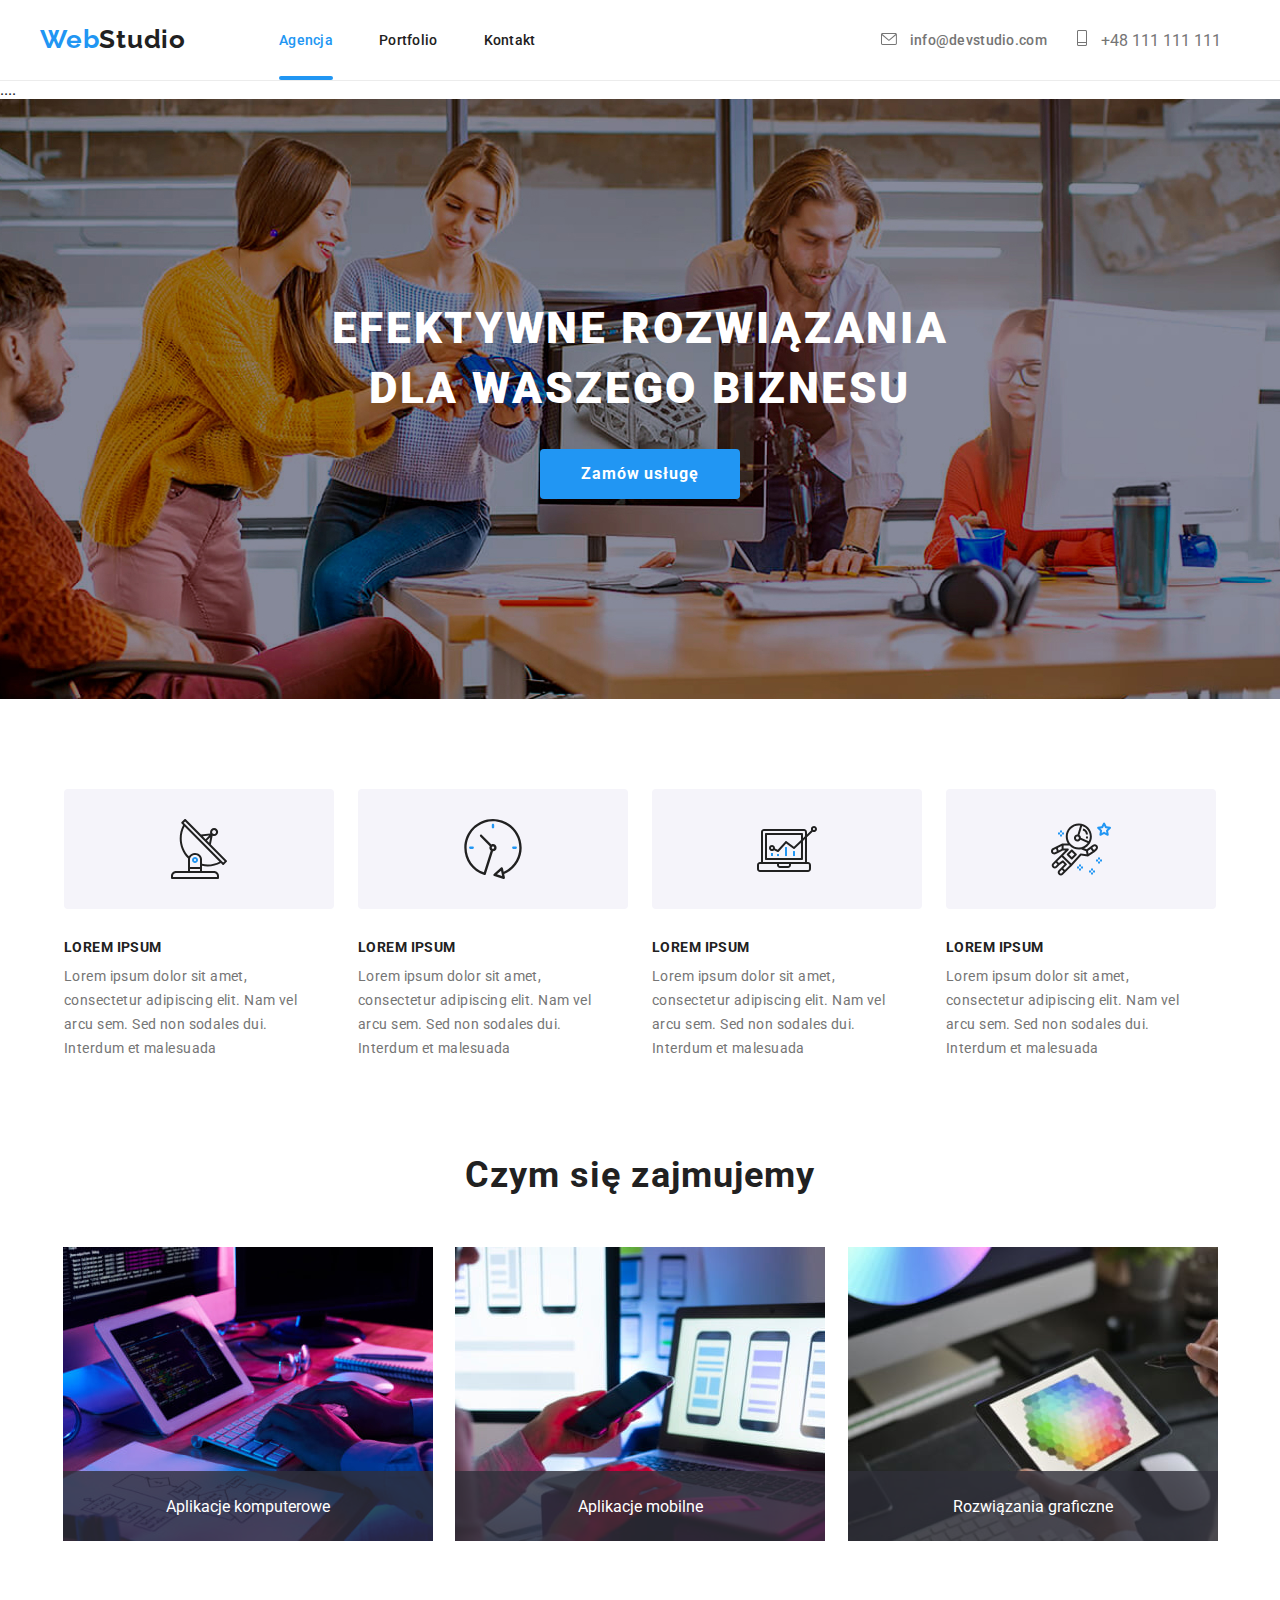
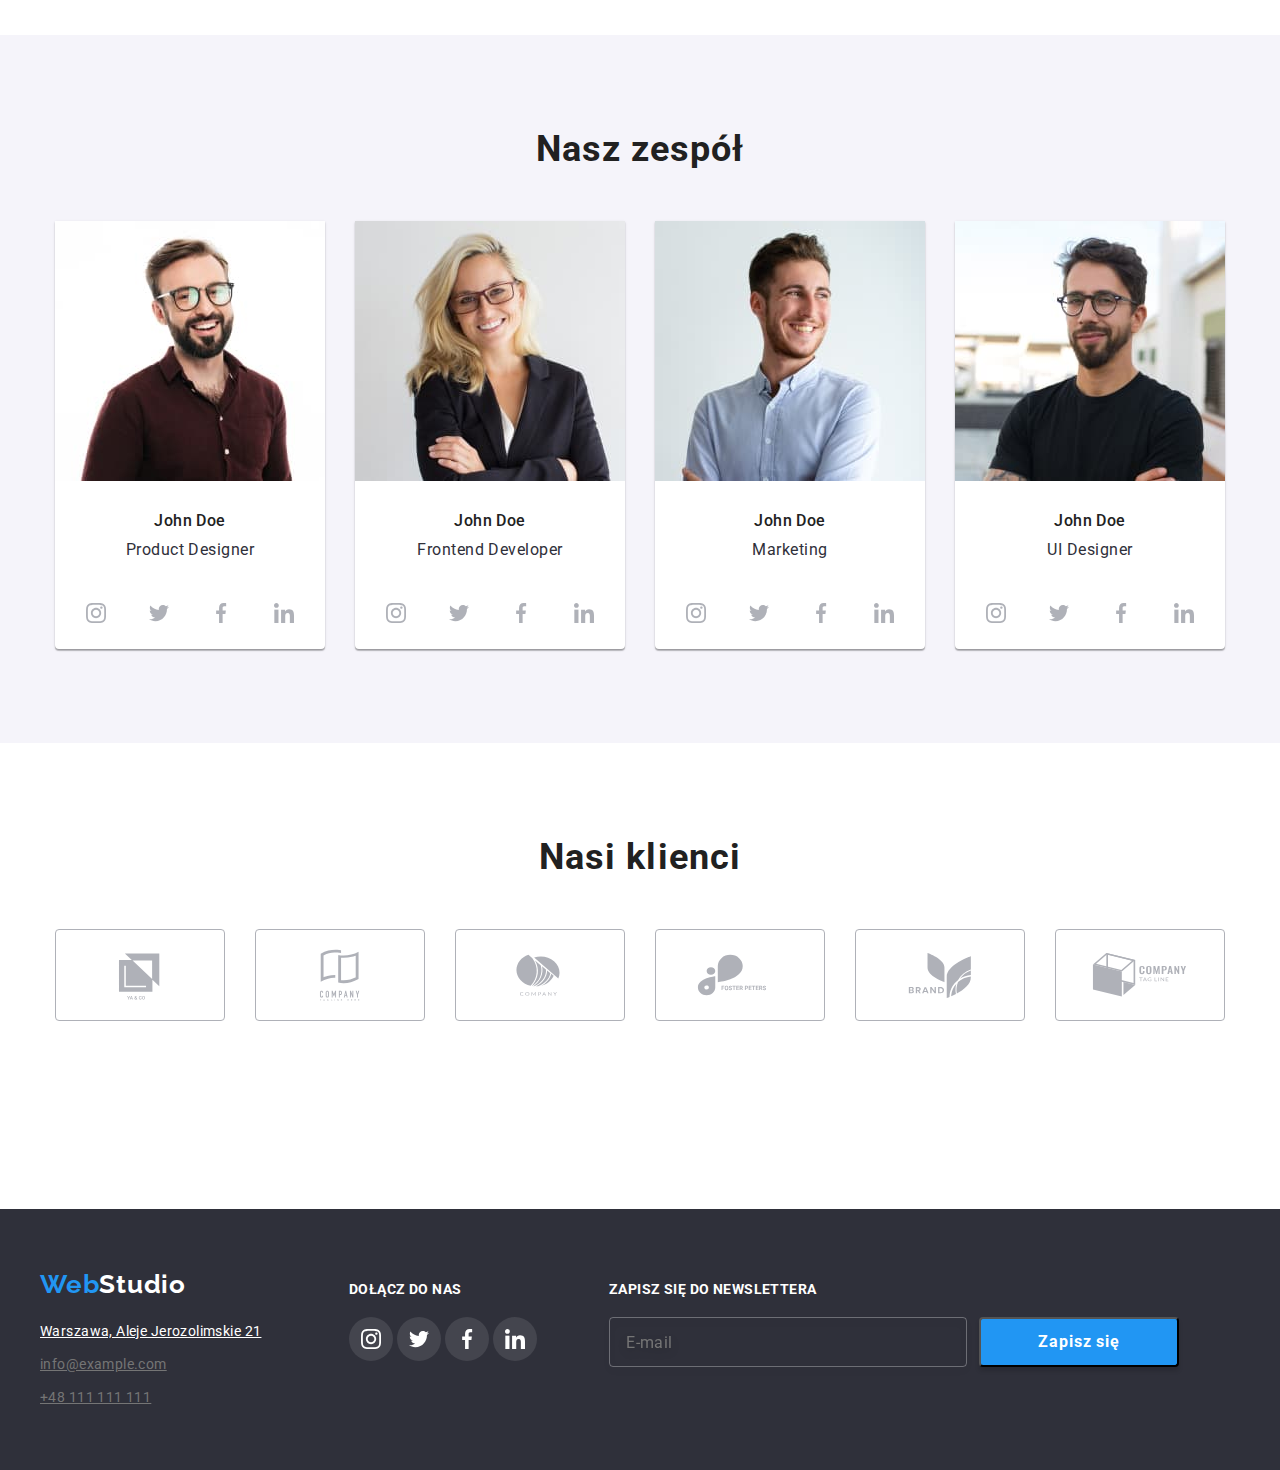
==== index.html @ f7c0c708 "Add files via upload" ====
<!DOCTYPE html>
<html lang="en">
<head>
    <meta charset="UTF-8">
    <meta http-equiv="X-UA-Compatible" content="IE=edge">
    <meta name="viewport" content="width=device-width, initial-scale=1.0">
    <link rel="stylesheet" href="https://cdnjs.cloudflare.com/ajax/libs/modern-normalize/1.0.0/modern-normalize.min.css"/>
    <link rel="stylesheet" href="./css/style.css">
    <link rel="preconnect" href="https://fonts.googleapis.com">
<link rel="preconnect" href="https://fonts.gstatic.com" crossorigin>
<link href="https://fonts.googleapis.com/css2?family=Raleway:wght@700&family=Roboto:wght@400;500;700;900&display=swap" rel="stylesheet">
    <title>EFEKTYWNE ROZWIĄZANIA DLA WASZEGO BIZNESU</title>
</head>
<body>
    <header class="header">
      <div class="container">
        <a class="navigation-logo" href="./index.html">Web<span class="header-logo">Studio</span></a>
       <nav class="navigation">
           <ul class="nav-list list">
               <li class="nav-link">
                   <a class="nav-link-item-a link hover-transition" href="index.html">Agencja</a>
                </li>
               <li class="nav-link">
                   <a class="nav-link-item link hover-transition" href="portfolio.html">Portfolio</a>
                </li>
               <li class="nav-link">
                   <a class="nav-link-item link hover-transition" href="#">Kontakt</a>
                </li>
           </ul>
       </nav> 
       <p class="icon-mail">
        <a class="mail-address link hover-transition" href="info@devstudio.com">
              <svg class="icon" width="16px" height="12px">
               <use href="./Images/icon.svg#icon-envelope"></use>
           </svg>
            info@devstudio.com
        </a>
        </p>
        <p class="icon-phone">
        <a class="phone-number link hover-transition" href="tel:+48111111111">
            <svg class="icon" width="10px" height="16px">
                <use href="./Images/icon.svg#icon-Vector"></use>
            </svg>
            +48 111 111 111</a>
        </p>
      </div>
    </header>....


    <!--HERO -->


<main>
    <section>
<div class="main-section">
    <h1 class="main-text">EFEKTYWNE ROZWIĄZANIA DLA WASZEGO BIZNESU </h1>
    <button class="main-button" type="button" data-modal-open>Zamów usługę</button>
    <div class="backdrop is-hidden" data-modal>
        <div class="modal">
            <button class="close-btn" type="button" data-modal-close>
                <svg class="btn-icon" width="18px" height="18px">
                    <use href="./Images/close-btn.svg#icon-close-black-18dp-2-1"></use>
                </svg>
            </button>
        </div>
    </div>
</div>
<div class="container">
    <ul class="description-box">
        <li class="description-list">
            <p class="icon-box">
                <svg class="icon-lorem" width="60px" height="60px">
                    <use href="./Images/icon.svg#icon-antenna-1"></use>
                </svg>
            </p>
            <p class="description-name">LOREM IPSUM</p>
            <p class="description-text">Lorem ipsum dolor sit amet, consectetur adipiscing elit. Nam vel arcu sem. Sed non sodales dui. Interdum et malesuada</p>
        </li>
        <li class="description-list">
            <p class="icon-box">
                <svg class="icon-lorem" width="60px" height="60px">
                    <use href="./Images/icon.svg#icon-clock-1"></use>
                </svg>
            </p>
            <p class="description-name">LOREM IPSUM</p>
            <p class="description-text">Lorem ipsum dolor sit amet, consectetur adipiscing elit. Nam vel arcu sem. Sed non sodales dui. Interdum et malesuada</p>
        </li>
        <li class="description-list">
            <p class="icon-box">
                <svg class="icon-lorem" width="60px" height="60px">
                    <use href="./Images/icon.svg#icon-diagram-1"></use>
                </svg>
            </p>
            <p class="description-name">LOREM IPSUM</p>
            <p class="description-text">Lorem ipsum dolor sit amet, consectetur adipiscing elit. Nam vel arcu sem. Sed non sodales dui. Interdum et malesuada</p>
        </li >
        <li class="description-list">
            <p class="icon-box">
                <svg class="icon-lorem" width="60px" height="60px">
                    <use href="./Images/icon.svg#icon-astronaut-1"></use>
                </svg>
            </p>
            <p class="description-name">LOREM IPSUM</p>
            <p class="description-text">Lorem ipsum dolor sit amet, consectetur adipiscing elit. Nam vel arcu sem. Sed non sodales dui. Interdum et malesuada</p>
        </li>
    </ul>
</div>
</section>


<!-- Czym się zajmujemy -->


<section class="section">
    <div class="what-we-do">
    <h2 class="second-heading">Czym się zajmujemy</h2>
    </div>
    <div class="container">
       <ul class="company-work">
           <li class="company-work-list">
               <img class="company-work-img" src="Images/WhatWeDo1.jpg.jpg" alt="Osoba pisze kod" width="370" height="294">
                   <p class="layer">Aplikacje komputerowe</p>
            </li>
           <li class="company-work-list">
               <img class="company-work-img" src="Images/WhatWeDo2.jpg.jpg" alt="Osoba porównuje smartwona z projektem" width="370" height="294">
                   <p class="layer">Aplikacje mobilne</p>
            </li>
           <li class="company-work-list">
               <img class="company-work-img" src="Images/WhatWeDo3.jpg.jpg" alt="Osoba wybiera kolor z palety na tablecie" width="370" height="294">
                   <p class="layer">Rozwiązania graficzne</p>
            </li>
       </ul>
    </div>
</section>


<!-- Nasz zespół -->

<section class="section-gallery">
    <div class="container">
<h2 class="second-heading">Nasz zespół</h2>
<ul class="gallery">
    <li class="gallery-list">
        <img class="gallery-photo" src="Images/img.jpg" alt="John Doe Product Designer" width="260" height="270">
        <h3 class="crew-name">John Doe</h3>
        <p class="member-stand">Product Designer</p>
        <ul class="media">
            <li class="media-list-icon">
                <a href="#" class="media-link hover-transition">
                    <svg class="media-icon" width="20px" height="20px">
                        <use href="./Images/icon.svg#icon-instagram-2"></use>
                    </svg>
                </a>
            </li>
            <li class="media-list-icon">
                <a href="#" class="media-link hover-transition">
                    <svg class="media-icon" width="20px" height="20px">
                        <use href="./Images/icon.svg#icon-twitter-1"></use>
                    </svg>
                </a>
            </li>
            <li class="media-list-icon">
                <a href="#" class="media-link hover-transition">
                    <svg class="media-icon" width="20px" height="20px">
                        <use href="./Images/icon.svg#icon-facebook-1"></use>
                    </svg>
                </a>
            </li>
            <li class="media-list-icon">
                <a href="#" class="media-link hover-transition">
                    <svg class="media-icon" width="20px" height="20px">
                        <use href="./Images/icon.svg#icon-linkedin-1"></use>
                    </svg>
                </a>
            </li>
        </ul>
    </li>
    <li class="gallery-list">
        <img class="gallery-photo" src="Images/img-1.jpg" alt="John Doe Frontend Developer" width="260" height="270">
        <h3 class="crew-name">John Doe</h3>
        <p class="member-stand">Frontend Developer</p>
        <ul class="media">
            <li class="media-list-icon">
                <a href="#" class="media-link hover-transition">
                    <svg class="media-icon" width="20px" height="20px">
                        <use href="./Images/icon.svg#icon-instagram-2"></use>
                    </svg>
                </a>
            </li>
            <li class="media-list-icon">
                <a href="#" class="media-link hover-transition">
                    <svg class="media-icon" width="20px" height="20px">
                        <use href="./Images/icon.svg#icon-twitter-1"></use>
                    </svg>
                </a>
            </li>
            <li class="media-list-icon">
                <a href="#" class="media-link hover-transition">
                    <svg class="media-icon" width="20px" height="20px">
                        <use href="./Images/icon.svg#icon-facebook-1"></use>
                    </svg>
                </a>
            </li>
            <li class="media-list-icon">
                <a href="#" class="media-link hover-transition">
                    <svg class="media-icon" width="20px" height="20px">
                        <use href="./Images/icon.svg#icon-linkedin-1"></use>
                    </svg>
                </a>
            </li>
        </ul>
    </li>
    <li class="gallery-list">
        <img class="gallery-photo" src="Images/img-2.jpg" alt="John Doe Marketing" width="260" height="270">
        <h3 class="crew-name">John Doe</h3>
        <p class="member-stand">Marketing</p>
        <ul class="media">
            <li class="media-list-icon">
                <a href="#" class="media-link hover-transition">
                    <svg class="media-icon" width="20px" height="20px">
                        <use href="./Images/icon.svg#icon-instagram-2"></use>
                    </svg>
                </a>
            </li>
            <li class="media-list-icon">
                <a href="#" class="media-link hover-transition">
                    <svg class="media-icon" width="20px" height="20px">
                        <use href="./Images/icon.svg#icon-twitter-1"></use>
                    </svg>
                </a>
            </li>
            <li class="media-list-icon">
                <a href="#" class="media-link hover-transition">
                    <svg class="media-icon" width="20px" height="20px">
                        <use href="./Images/icon.svg#icon-facebook-1"></use>
                    </svg>
                </a>
            </li>
            <li class="media-list-icon">
                <a href="#" class="media-link hover-transition">
                    <svg class="media-icon" width="20px" height="20px">
                        <use href="./Images/icon.svg#icon-linkedin-1"></use>
                    </svg>
                </a>
            </li>
        </ul>
    </li>
    <li class="gallery-list">
        <img class="gallery-photo" src="Images/img-3.jpg" alt="John Doe UI Designer" width="260" height="270">
        <h3 class="crew-name">John Doe</h3>
        <p class="member-stand">UI Designer</p>
       <ul class="media">
            <li class="media-list-icon">
                <a href="#" class="media-link hover-transition">
                    <svg class="media-icon" width="20px" height="20px">
                        <use href="./Images/icon.svg#icon-instagram-2"></use>
                    </svg>
                </a>
            </li>
            <li class="media-list-icon">
                <a href="#" class="media-link hover-transition">
                    <svg class="media-icon" width="20px" height="20px">
                        <use href="./Images/icon.svg#icon-twitter-1"></use>
                    </svg>
                </a>
            </li>
            <li class="media-list-icon">
                <a href="#" class="media-link hover-transition">
                    <svg class="media-icon" width="20px" height="20px">
                        <use href="./Images/icon.svg#icon-facebook-1"></use>
                    </svg>
                </a>
            </li>
            <li class="media-list-icon">
                <a href="#" class="media-link hover-transition">
                    <svg class="media-icon" width="20px" height="20px">
                        <use href="./Images/icon.svg#icon-linkedin-1"></use>
                    </svg>
                </a>
            </li>
        </ul>
</ul>
    </div>
</section>

<section class="clients section">
    <div class="container">
        <h2 class="second-heading">Nasi klienci</h2>
        <ul class="clients">
            <li class="client-list">
                <a class="client-link hover-transition" href="#">
                    <svg class="client-logo" width="106px" height="60px" >
                        <use href="./Images/icon.svg#icon-Logo"></use>
                    </svg>
                </a>
            </li>
            <li class="client-list">
                <a class="client-link hover-transition" href="#">
                    <svg class="client-logo" width="106px" height="60px" >
                        <use href="./Images/icon.svg#icon-Logo-1"></use>
                    </svg>
                </a>
            </li>
            <li class="client-list">
                <a class="client-link hover-transition" href="#">
                    <svg class="client-logo" width="106px" height="60px" >
                        <use href="./Images/icon.svg#icon-Logo-2"></use>
                    </svg>
                </a>
            </li>
            <li class="client-list">
                <a class="client-link hover-transition" href="#">
                    <svg class="client-logo" width="106px" height="60px" >
                        <use href="./Images/icon.svg#icon-Logo-3"></use>
                    </svg>
                </a>
            </li>
            <li class="client-list">
                <a class="client-link hover-transition" href="#">
                    <svg class="client-logo" width="106px" height="60px" >
                        <use href="./Images/icon.svg#icon-Logo-4"></use>
                    </svg>
                </a>
            </li>
            <li class="client-list">
                <a class="client-link hover-transition" href="#">
                    <svg class="client-logo" width="106px" height="60px" >
                        <use href="./Images/icon.svg#icon-Logo-5"></use>
                    </svg>
                </a>
            </li>
        </ul>
    </div>
</section>
</main>
<footer class="contact-box">
    <div class="container">
        <div class="display-box">
    <section class="section-footer">
    <h3 class="footer-heading">
        <a class="navigation-logo" href="./index.html">Web<span class="footer-logo">Studio</span></a>
    </h3>
    <address>
        <ul class="contact-list">
            <li class="contact-list-item">
                <a class="map-link hover-transition" href="https://goo.gl/maps/KTg1pb1Rxh6M7XKi7" target="blank"> Warszawa, Aleje Jerozolimskie 21</a></li>
            <li class="contact-list-item">
                <a class="contact-link hover-transition" href="mailto:info@example.com">info@example.com</a></li>
            <li class="contact-list-item">
                <a class="contact-link hover-transition" href="tel:+48111111111">+48 111 111 111</a></li>
        </ul>
    </address>
    </section>
    <div class="media-footer">
    <h3 class="header-footer">Dołącz do nas</h3>
    <ul>
        <li class="list-footer">
            <a href="" class="link-footer_icon hover-transition">
                <svg class="icon-footer" width="20px" height="20px">
                    <use href="./Images/icon.svg#icon-instagram-2"></use>
                </svg>
            </a>
        </li>
        <li class="list-footer">
            <a href="" class="link-footer_icon hover-transition">
                <svg class="icon-footer" width="20px" height="20px">
                    <use href="./Images/icon.svg#icon-twitter-1"></use>
                </svg>
            </a>
        </li>
        <li class="list-footer">
            <a href="" class="link-footer_icon hover-transition">
                <svg class="icon-footer" width="20px" height="20px">
                    <use href="./Images/icon.svg#icon-facebook-1"></use>
                </svg>
            </a>
        </li>
        <li class="list-footer">
            <a href="" class="link-footer_icon hover-transition">
                <svg class="icon-footer" width="20px" height="20px">
                    <use href="./Images/icon.svg#icon-linkedin-1"></use>
                </svg>
            </a>
        </li>
    </ul>
    </div>
    <form class="newsletter">
    <label class="title-newsletter">
    Zapisz się do newslettera
        <input class="email-newsletter" type="email" name="email" placeholder="E-mail" />
    </label>
        <button class="btn-newsletter" type="button">Zapisz się</button>
    </form>
    </div>
    </div>
</footer>
<script src="./js/modal.js"></script>
</body>
</html>
---- css/style.css ----
:root {
    --main-font: 'Roboto', sans-serif;
    --secondary-font: font-family: 'Raleway', sans-serif;
   --main-color: #2196F3;
   --black-color:#212121;
   --white-color:#FFFFFF;
   --address-color:#757575;
   --description-color:#2F303A;
   --crew-background: #F5F4FA;
   --icon-color:#AFB1B8;
   --border-clients:#AFB1B8;
   --media-bgr-footer:rgba(255, 255, 255, 0.1);
   --hover-portfolio: rgba(33, 150, 243, 0.9);
}
 
body {
font-family: var(--main-font);
color:var(--black-color);
}

h1,
h2,
h3,
h4,
h5,
h6,
ul,
p {
    margin: 0;
    padding: 0;
}



/* ============ COMPONENTS =========== */
.header-logo {
    color: var(--black-color);
}
.footer-logo {
    color: var(--white-color);
}

/* ============ END COMPONENTS =========== */

/* ============ HEADER =========== */

.container {
    width: 1200px;
    margin: 0 auto;
}

.header {
    border-bottom: 1px solid #ECECEC;
}

.main-text {
display: block;
text-align: center;
width: 696px;
height: 120px;


}

img {
    display: block;
}

.list {
    list-style: none;
}
.link {
    text-decoration: none;
}

.header .container {
    display: flex;
    align-items: center;
}


.navigation {
    display: flex;
}

.nav-link:not(:last-child) {
    display: block;
    margin-right: 46px;
}

.nav-list {
    display:flex;
    align-items: center;
}



.main-section {
    padding: 200px 0 200px 0;
    flex-direction:column;
    display: flex;
    align-items: center;
    height: 600px;
    background-image:url(../Images/Img-background.jpg);
    background-repeat: no-repeat;
    background-size: 1600px;
    background-position: center;
}

.main-text {
    margin-bottom: 30px;
    font-size: 44px;
    display: block;
    align-items: center;
}

.main-button  {
    display: block;
    width: 200px;
    height: 50px;
    margin: 0 auto;
    align-items: center;
    text-align: center;
    border-style: none;
    border-radius: 4px;
}

.description {
    display: block;

}

.company-work{
    display: flex;
    justify-content: space-evenly;
}

.company-work-list {
    position: relative;
    overflow: hidden;
    list-style-type: none;
    
}

.company-work-img {
    width: 370px;
    height: 294px;
    
}

.layer {
    position: absolute;
    width: 370px;
    height: 70px;
    text-align: center;
    color: var(--white-color);
    background: rgba(47, 48, 58, 0.8);
    bottom: 0;
    padding: 27px;
}

.section {
    padding: 94px 0px;
   
}

.second-heading {
    margin-bottom: 50px;
}

.what-we-do{
     text-align: center;
}

.section-gallery {
     padding: 94px 0px;
    background-color:var(--crew-background);
    display:block
}


.gallery {
    display: flex;
    justify-content: center;
}

.gallery-list {
    display: block;
    background-color: var(--white-color);
    list-style-type:none;
    box-shadow: 0px 1px 3px rgba(0, 0, 0, 0.12),
 0px 1px 1px rgba(0, 0, 0, 0.14),
  0px 2px 1px rgba(0, 0, 0, 0.2);
border-radius: 0px 0px 4px 4px;
    width: 270px;
    height: 428px
}

.gallery-list:not(:last-child) {
    margin-right:30px
}

.gallery-photo {
width: 270px;
height: 260px;
}

.section-footer {
    padding: 60px 0 60px;
}

.contact-list {
    list-style-type:none;
}

.contact-list-item:not(:last-child) {
    margin-bottom: 9px;
}

.footer-heading {
    margin-bottom: 20px;
}

.btn-box {
    display: flex;

}

.button-list {
    list-style-type: none;

}

.btn-box {
    justify-content: center;
    padding: 94px 0 50px;
}


.btn-item {
    width: 93px;
    height: 38px;
    border-radius: 4px;
    border: none;
}

.button-list:not(:last-child) {
    margin-right: 8px;
}

.section-img {
    display: flex;
}


.img-list:nth-child(n + 7) {
    margin: 0;
}


.img-list:hover,
.img-list:focus {
    box-shadow: 0px 1px 1px rgba(0, 0, 0, 0.12), 
    0px 4px 4px rgba(0, 0, 0, 0.06), 
    1px 4px 6px rgba(0, 0, 0, 0.16);
}

.img-list {
    position: relative;
    overflow: hidden;
    width: 370px;
    height: 404px;
    display: block;
    list-style-type: none;
    margin-bottom: 30px;
}

.img-list:hover .overlay {
  transform: translateY(0);
}

.overlay {
  position: absolute;
  display: flex;
  overflow: hidden;
  width: 370px;
height: 294px;
    background: var(--blue);
    transform: translateY(100%);
    transition: transform 250ms cubic-bezier(0.4, 0, 0.2, 1);
}


.text-photo {
    position: absolute;
    padding:49px 29px;
    letter-spacing: 0.03em;
    font-size:18px;
    line-height: 28px;
    background-color: var(--hover-portfolio);
    color: var(--white-color);
}

.photo-item {
    position: absolute;
    display: block;
    width: 370px;
    height: 294px;
}

.img-box {
    display: flex;
    flex-wrap: wrap;
}

.img-list:not(:last-child) {
    margin-right: 30px;
}

.text-border {
    position: absolute;
    bottom: 0;
    left: 0;
    background: #FFFFFF;
    width: 370px;
    padding: 20px 24px 24px;
    border: 1px solid #EEEEEE;
}


.img-name {
    width: 322px;
    height: 36px;
    padding-bottom: 4px;
}

.function {
    width: 322px;
    height: 30px;
}


.navigation-logo{
font-family: 'Raleway';
font-weight: 700;
font-size: 26px;
line-height: 1.192;
letter-spacing: 0.03em;
text-decoration: none;
color: var(--main-color);
margin-right: 93px;
padding: 24px 0px 25px;

}
.nav-link-item,
.mail-address {
    font-weight: 500;
    font-size: 14px;
    line-height: 1.142;
    letter-spacing: 0.02em;
    color: var(--black-color);
    
    
}

.phone-number,
.mail-address {
    color:var(--address-color);
    display: inline;
    align-items: center;
    
}

.nav-link-item:hover,
.nav-link-item:focus,
.nav-link-item-a:hover,
.nav-link-item-a:focus,
.mail-address:hover,
.mail-address:focus,
.phone-number:hover,
.phone-number:focus {
    color: var(--main-color);
}

.icon {
    margin-right: 10px;
}

.icon-mail,
.icon-phone {
    display: inline-flex;
    align-items: center;
    justify-content: center;
    fill:var(--address-color);
}

.icon-mail:hover,
.icon-mail:focus,
.icon-phone:hover,
.icon-phone:focus,
.icon:hover,
.icon:focus {
    fill: var(--main-color);
}

.icon-mail {
    margin-left: 345px;
}

.icon-phone {
    margin-left: 30px;
}


.nav-link-item-a,
.nav-link-item-p {
    display: block;
    font-weight: 500;
    font-size: 14px;
    line-height: 1.142;
    letter-spacing: 0.02em;
    color: var(--main-color);
    margin-top: 32px;
}

.nav-link-item-a::after,
.nav-link-item-p::after {
    display: block;
    content: "";
    width: 100%;
    height: 4px;
    background: #2196F3;
    border-radius: 2px;
    margin-top: 28px;
}

/* ============ END HEADER =========== */

/* ============ WHAT WE DO =========== */

.contact-box {
    margin-top: 94px;
    background-color:var(--description-color);
}

.display-box {
display: flex;

}
.main-text {
font-weight: 900;
font-size: 44px;
line-height: 1.363;
text-align: center;
letter-spacing: 0.06em;
text-transform: uppercase;
color: var(--white-color);
}

.main-button {
display: block;
font-weight: 700;
font-size: 16px;
line-height: 1.875;
letter-spacing: 0.06em;
background: var(--main-color);
color: var(--white-color);
cursor: pointer;
} 

.hover-transition {
    transition-duration: 250ms;
    transition-timing-function: cubic-bezier(0.4, 0, 0.2, 1);
}



.backdrop {
    position: fixed;
    width: 100%;
    height: 100%;
    left: 0;
    top: 0;
    background: rgba(0, 0, 0, 0.2);
    transition-duration: 250ms;
    transition-timing-function: cubic-bezier(0.4, 0, 0.2, 1);
    
}

.is-hidden {
    visibility: hidden;
    opacity: 0;
    pointer-events: none;
}

.modal {
    position: relative;
    width: 528px;
    min-height: 581px;
    left: 50%;
    top:50%;
    transform: translate(-50%,-50%);
    background: #FFFFFF;
    box-shadow: 0px 1px 3px rgba(0, 0, 0, 0.12), 0px 1px 1px rgba(0, 0, 0, 0.14), 0px 2px 1px rgba(0, 0, 0, 0.2);
    border-radius: 4px;
    opacity: 0.9;
}


.close-btn {
    position: absolute;
    top: 8px;
    right: 8px;
    fill: var(--black-color);
    background-color: transparent;
    border: 1px solid rgba(0, 0, 0, 0.1);
    border-radius: 50%;
    width: 30px;
    height: 30px;
}

.btn-icon {
    position: absolute;
    transform: translate(-50%,-50%);
    fill: var(--black-color);
}

.close-btn:hover {
    cursor:pointer;
}

.description-box {
    padding-top: 90px;
    justify-content: space-evenly;
    flex-basis: calc(100% / 4 -30px);
    display: flex;
}

.description-list {
    padding-right: 30px;
    list-style-type: none;
    width: 270px;
}

.icon-box {
    width: 270px;
    height: 120px;
    background-color: var(--background-team);
    border-radius: 4px;
    display: flex;
    align-items: center;
    justify-content: center;
    margin-bottom: 30px;
    background: var(--crew-background);
}


.description-name {
    margin-bottom: 10px;
}

.description-name{
font-weight: 700;
font-size: 14px;
line-height: 1.142;
letter-spacing: 0.03em;
text-transform: uppercase;
color:var(--black-color);
}
.description-text{
display: block;
font-weight: 400;
font-size: 14px;
line-height: 1.714;
letter-spacing: 0.03em;
color: var(--address-color);
}

.second-heading {
font-weight: 700;
font-size: 36px;
line-height: 1.166;
text-align: center;
letter-spacing: 0.03em;
color:var(--black-color);
}

/* ============ END WHAT WE DO =========== */

/* ============ CREW =========== */
.crew-name {
font-weight: 500;
font-size: 16px;
line-height: 1.187;
text-align: center;
letter-spacing: 0.03em;
padding-top: 30px;
color:var(--black-color);
}

.member-stand {
font-weight: 400;
font-size: 16px;
line-height: 1.187;
text-align: center;
letter-spacing: 0.03em;
padding: 10px 0 16px;
color: var(--description-color);
}

.media {
    display: flex;
    align-items: center;
    justify-content: space-evenly;
    padding-top: 16px;
}

.media-list-icon {
    display: flex;
    list-style-type: none;
}

.media-link {
    display: flex;
    width: 44px;
    height: 44px;
    border-radius: 50%;
    align-items: center;
    justify-content: center;
    fill:var(--icon-color);
    background-color: var(--white-color);
}

.media-link:hover,
.media-link:focus {
    fill:var(--white-color);
    background-color:var(--main-color)

}


.media-icon:hover {
    fill: var(--white-color);
}

/* ============ END CREW =========== */

/* ============ CLIENTS =========== */


.clients {
    justify-content: center;
    display: flex;
}

.client-list {
    display:flex;
    justify-content: center;
    border: 1px solid var(--border-clients);
    box-sizing: border-box;
    border-radius: 4px;
    width: 170px;
    height: 92px;
    list-style-type: none;
}

.client-list:not(:last-child) {
    margin-right: 30px;
}

.client-link {
    width: 170px;
    height: 92px;
    display: flex;
    fill:var(--icon-color);
    align-items: center;
    justify-content: center;
}

.client-logo {
    display: flex;
    align-items: center;
}

.client-list:hover,
.client-list:focus {
    border: 1px solid var(--main-color);
}

.client-logo:hover,
.client-logo:focus,
.client-link:hover, 
.client-link:focus {
    fill: var(--main-color);
}

/* ============ END CLIENTS =========== */

/* ============ CONTACT =========== */

.map-link {
font-style: normal;
font-weight: 400;
font-size: 14px;
line-height: 1.714;
letter-spacing: 0.03em;
color: var(--white-color);
}

.contact-link {
font-style: normal;
font-weight: 400;
font-size: 14px;
line-height: 1.714;
letter-spacing: 0.03em;
color:var(--address-color);
}

.map-link:hover,
.map-link:focus,
.contact-link:hover,
.contact-link:focus {
    color: var(--main-color);
}

.media-footer {
    display: block;
    text-align: center;
    justify-content: center;
    margin-left: 70px;
}

.header-footer {
    display: flex;
    font-weight: 700;
    font-size: 14px;
    line-height: 16px;
    letter-spacing: 0.03em;
    text-transform: uppercase;
    padding-bottom: 20px;
    color:var(--white-color);
    margin-top: 72px;
}

.list-footer {
    display: inline-block;
    list-style-type: none;
}


.link-footer_icon {
    display: flex;
    width: 44px;
    height: 44px;
    border-radius: 50%;
    align-items: center;
    justify-content: center;
    fill:var(--white-color);
    background-color: var(--media-bgr-footer);
}

.link-footer_icon:hover,
.link-footer_icon:focus {
    background-color:var(--main-color);
}

.icon-footer {
    display: flex;
}
/* ============ END CONTACT =========== */








/* ============ PORTFOLIO =========== */








/* ============ HEADER PORTFOLIO =========== */



.portfolio-link-item-P {
    color: var(--main-color);
}
.portfolio-link-item-P {
    font-style: normal;
    font-weight: 500;
    font-size: 14px;
    line-height: 1.142;
    letter-spacing: 0.02em;
}

.portfolio-link-item,
.portfolio-link-item {
    font-style: normal;
    font-weight: 500;
    font-size: 14px;
    line-height: 1.142;
    letter-spacing: 0.02em;
    color:var(--black-color);
}

.portfolio-link-item:focus,
.portfolio-link-item:hover,
.portfolio-link-item:focus, 
.portfolio-link-item:hover {
    color: var(--main-color);
}
/* ============ END HEADER PORTFOLIO =========== */

/* ============ MAIN PORTFOLIO =========== */
.btn-item {
font-family:var(--main-font) ;
font-weight: 500;
font-size: 16px;
line-height: 1.625;
text-align: center;
letter-spacing: 0.03em;
color: var(--black-color);
background:var(--crew-background);
padding: 0px;
}

.btn-item:hover,
.btn-item:focus {
background-color: var(--main-color);
cursor: pointer;
}

.img-name {
font-weight: 700;
font-size: 18px;
line-height: 2;
letter-spacing: 0.06em;
color:var(--black-color);

}

.function {
font-weight: 400;
font-size: 16px;
line-height: 1.875;
letter-spacing: 0.03em;
color:var(--address-color);
}
/* ============ END MAIN PORTFOLIO =========== */

/* ============ FOOTER PORTFOLIO =========== */

.newsletter {
    display:flex;
    padding-top: 72px;
}

.title-newsletter {

   display: flex;
   flex-direction: column;
    font-weight: 700;
    font-size: 14px;
    line-height: 16px;
    letter-spacing: 0.03em;
    text-transform: uppercase;
    padding-bottom: 20px;
    margin-left: 72px;
    color:var(--white-color);
}

.email-newsletter {
    margin-right: 12px;
    margin-top:20px;
    width: 358px;
    height: 50px;
    background-color: transparent;
    border: 1px solid rgba(255, 255, 255, 0.3);
    box-sizing: border-box;
    filter: drop-shadow(0px 4px 4px rgba(0, 0, 0, 0.15));
    border-radius: 4px;
    font-size: 16px;
line-height: 20px;
display: flex;
align-items: center;
letter-spacing: 0.03em;
padding-left: 16px;
color: rgba(255, 255, 255, 0.6);
}

.btn-newsletter {
    font-weight: 700;
    letter-spacing: 0.06em;
    margin-top:36px;
width: 200px;
height: 50px;
background:var(--main-color);
box-shadow: 0px 4px 4px rgba(0, 0, 0, 0.15);
border-radius: 4px;
color: var(--white-color);
}

/* ============ END FOOTER PORTFOLIO =========== */

/* ============ END PORTFOLIO =========== */
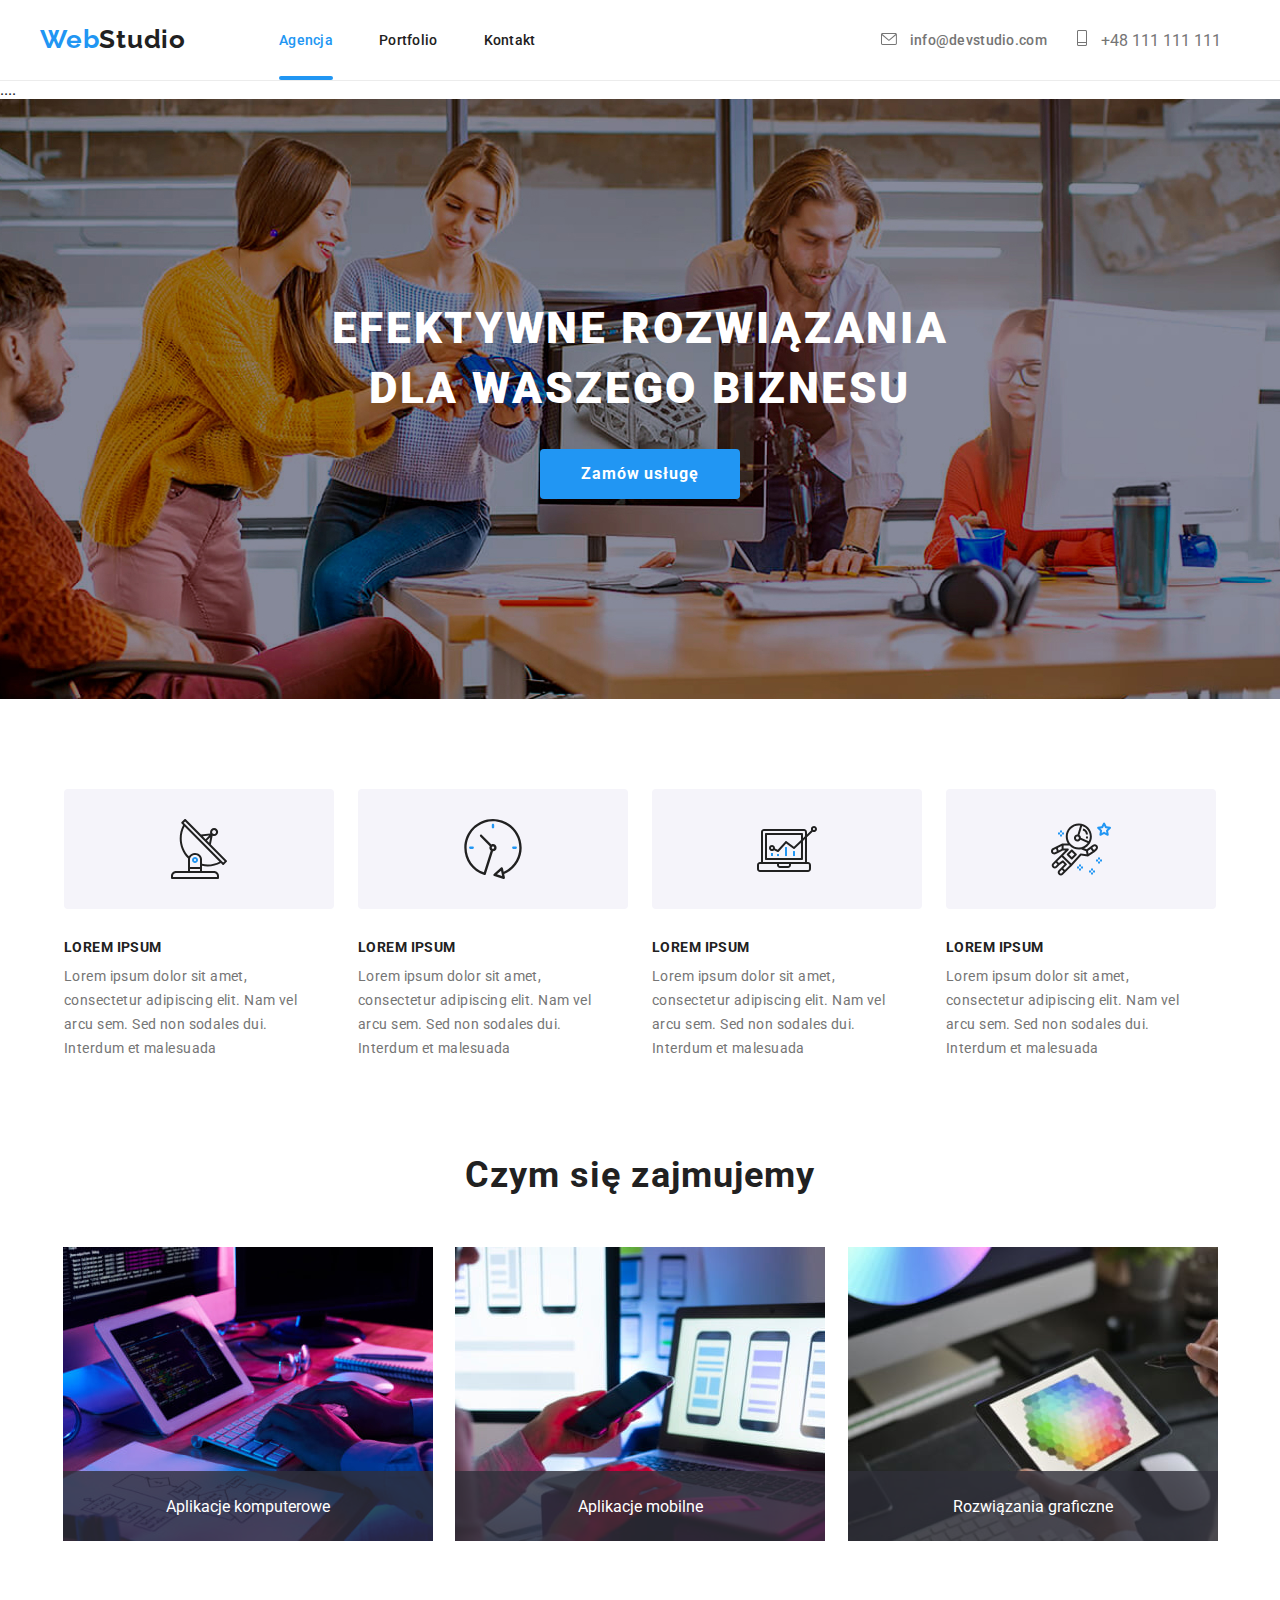
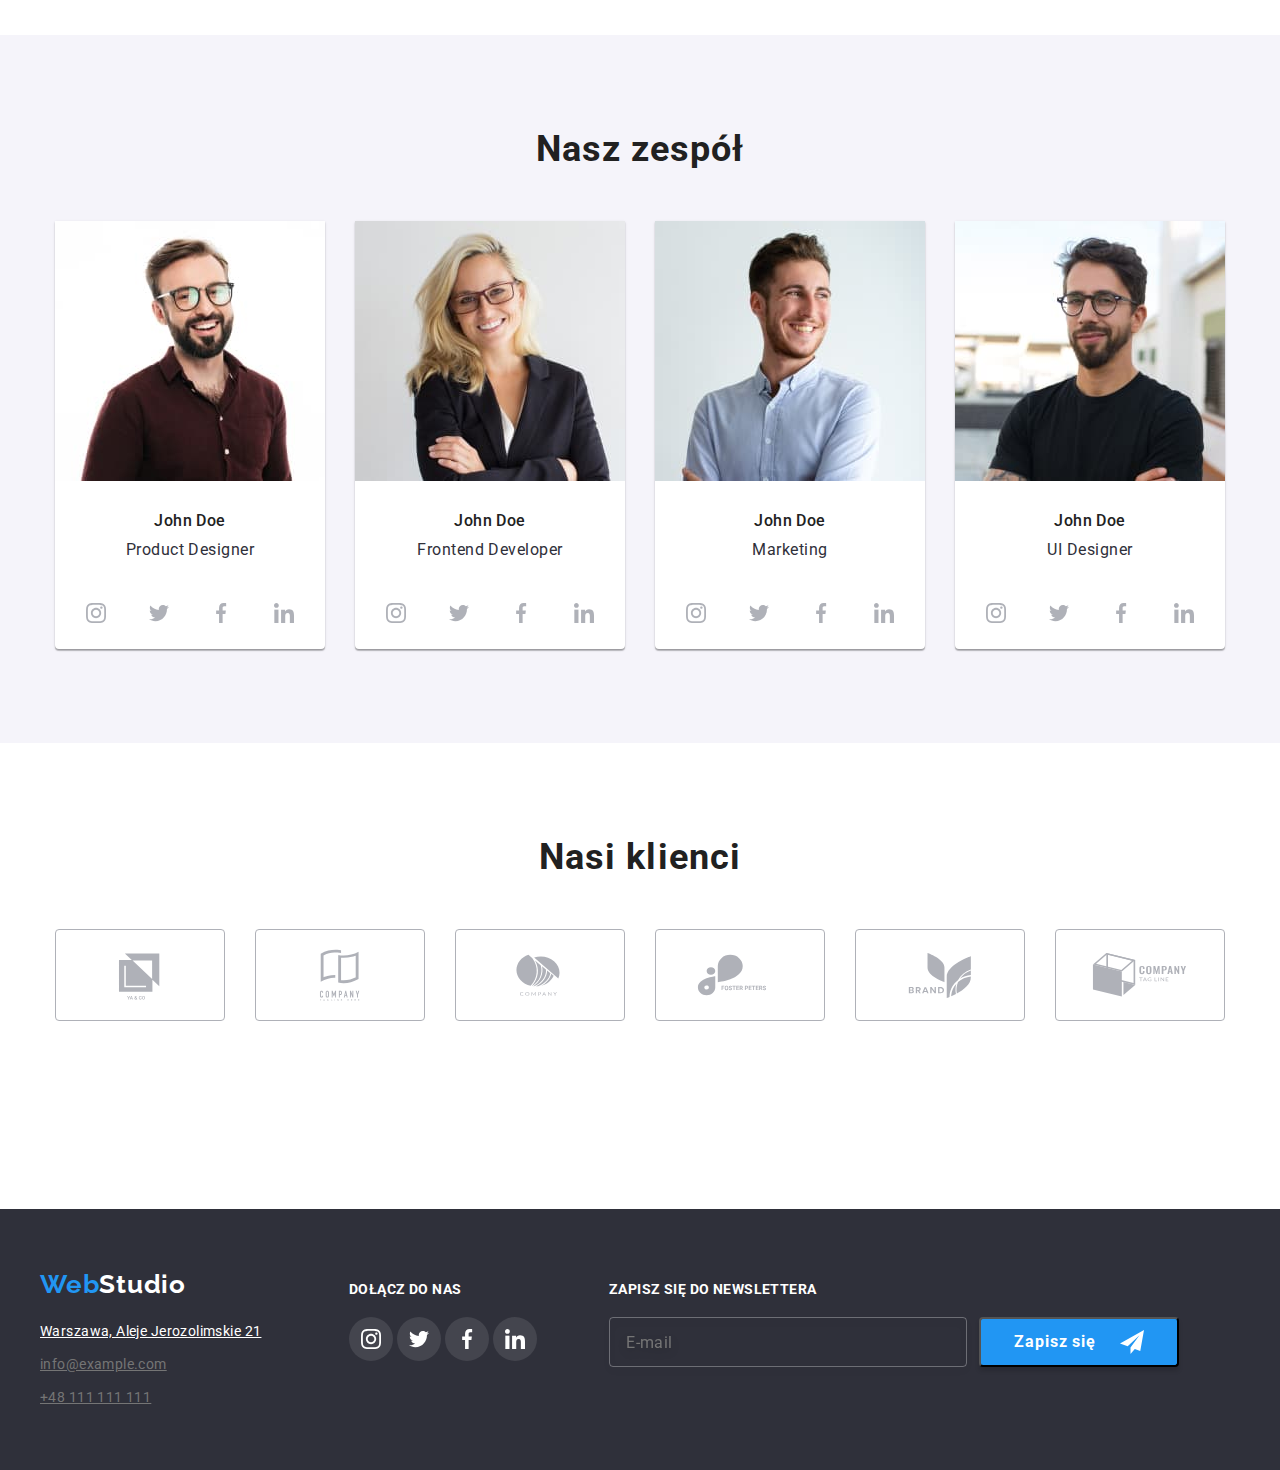
==== commit 237b107f: "." ====
--- a/index.html
+++ b/index.html
@@ -59,9 +59,55 @@
         <div class="modal">
             <button class="close-btn" type="button" data-modal-close>
                 <svg class="btn-icon" width="18px" height="18px">
-                    <use href="./Images/close-btn.svg#icon-close-black-18dp-2-1"></use>
+                    <use href="./Images/icon.svg#icon-close-black-18dp-2-1"></use>
                 </svg>
             </button>
+    <form class="modal-registration">
+        <h3 class="modal-title">Zostaw swoje dane w formularzu poniżej</h3>
+        <label class="modal-input">
+            Imię
+            <span class="modal-label">    
+            <input class="modal-content" type="text" name="username"/>
+            <svg class="modal-icon" width="18px" height="18px">
+                <use href="./Images/icon.svg#icon-person-black-18dp-1"></use>
+            </svg>
+            </span>
+        </label>
+        <label class="modal-input">
+            Telefon
+            <span class="modal-label">
+            <input class="modal-content" type="tel" name="phone_number"/>
+            <svg class="modal-icon" width="18px" height="18px">
+                <use href="./Images/icon.svg#icon-phone-black-18dp-1"></use>
+            </svg>
+            </span>
+        </label>
+        <label class="modal-input">
+            Email
+            <span class="modal-label">
+            <input class="modal-content" type="email" name="email">
+            <svg class="modal-icon" width="18px" height="18px">
+                <use href="./Images/icon.svg#icon-email-black-18dp-1"></use>
+            </svg>
+            </span>
+        </label>
+        <label class="modal-input">
+            Komentarz
+            <textarea class="modal-comment" name="feedback" rows="5" placeholder="Wprowadź tekst"></textarea>
+        </label>
+        <div class="policy-agreement">
+            <input class="policy-icon" type="checkbox">
+            <label class="policy">
+            Oświadczam iż akceptuję
+             <a href="#">Regulamin</a> 
+             i
+             <a href="#"> Politykę Prywatności.</a>
+            </label>
+        </div>
+        <label class="modal-submit">
+            <button type="submit">Wyślij</button>
+        </label>
+    </form>
         </div>
     </div>
 </div>
@@ -389,7 +435,12 @@
     Zapisz się do newslettera
         <input class="email-newsletter" type="email" name="email" placeholder="E-mail" />
     </label>
-        <button class="btn-newsletter" type="button">Zapisz się</button>
+        <button class="btn-newsletter" type="button">
+            Zapisz się
+            <svg class="icon-send" width="24px" height="24px">
+                    <use href="./Images/icon.svg#icon-icon-send"></use>
+                </svg>
+        </button>
     </form>
     </div>
     </div>
--- a/css/style.css
+++ b/css/style.css
@@ -503,7 +503,6 @@
     background: #FFFFFF;
     box-shadow: 0px 1px 3px rgba(0, 0, 0, 0.12), 0px 1px 1px rgba(0, 0, 0, 0.14), 0px 2px 1px rgba(0, 0, 0, 0.2);
     border-radius: 4px;
-    opacity: 0.9;
 }
 
 
@@ -527,6 +526,111 @@
 
 .close-btn:hover {
     cursor:pointer;
+}
+
+.modal-registration {
+    display: flex;
+  flex-direction: column;
+}
+
+.modal-title {
+    font-weight: 700;
+    font-size: 20px;
+    line-height: 23px;
+    text-align: center;
+    letter-spacing: 0.03em;
+    color: #212121;
+    padding-top: 40px;
+    margin-bottom: 12px;
+}
+
+.modal-input {
+    margin-right: 40px;
+    margin-bottom: 10px;
+    margin-left: 40px;
+    font-size: 12px;
+    line-height: 14px;
+    letter-spacing: 0.01em;
+    color: #757575;
+}
+
+.modal-label {
+    position: relative;
+    display: block;
+    margin-top: 4px;
+}
+
+.modal-content {
+    width: 100%;
+    height: 40px;
+    border: 1px solid rgba(33, 33, 33, 0.2);
+    border-radius: 4px;
+    padding-left: 42px;
+    transition: border-color 250ms cubic-bezier(0.4, 0, 0.2, 1);
+    outline: none;
+}
+
+.modal-icon {
+    position: absolute;
+    top: 50%;
+    left: 12px;
+    transform: translateY(-50%);
+    fill:var(--black-color);
+    transition: fill 250ms cubic-bezier(0.4, 0, 0.2, 1);
+}
+
+.modal-comment{
+    outline: none;
+    width: 100%;
+    height: 120px;
+    padding: 12px 16px;
+    margin-top: 4px;
+    border: 1px solid rgba(33, 33, 33, 0.2);
+    border-radius: 4px;
+    resize: none;
+    transition: border-color 250ms cubic-bezier(0.4, 0, 0.2, 1);
+}
+
+.policy-agreement {
+    display: flex;
+    flex-direction: row;
+    flex-wrap: nowrap;
+    margin-right: 54px;
+    margin-bottom: 30px;
+    margin-left: 55px;
+    align-items: center;
+    width: 419px;
+    height: 24px;
+}
+
+.policy {
+    font-size: 14px;
+    line-height: 24px;
+    letter-spacing: 0.03em;
+    color: #757575;
+}
+
+.policy > a {
+    color: var(--main-color);
+}
+
+.policy-icon {
+    appearance: none;
+}
+
+
+.policy-icon::before {
+    background-image:url(./Images/icon\ check.svg);
+    display: block;
+    content: "";
+    width: 16px;
+    height: 16px;
+    border: 2px solid #000;
+    border-radius: 2px;
+    margin-right: 7px;
+}
+
+.policy-icon:checked  .policy::before {
 }
 
 .description-box {
@@ -896,15 +1000,23 @@
 }
 
 .btn-newsletter {
+    display: flex;
+    justify-content: center;
+    align-items: center;
     font-weight: 700;
     letter-spacing: 0.06em;
     margin-top:36px;
-width: 200px;
-height: 50px;
-background:var(--main-color);
-box-shadow: 0px 4px 4px rgba(0, 0, 0, 0.15);
+    width: 200px;
+    height: 50px;
+    background:var(--main-color);
+    box-shadow: 0px 4px 4px rgba(0, 0, 0, 0.15);
 border-radius: 4px;
-color: var(--white-color);
+    color: var(--white-color);
+}
+
+.icon-send {
+fill: var(--white-color);
+margin-left: 24px;
 }
 
 /* ============ END FOOTER PORTFOLIO =========== */
